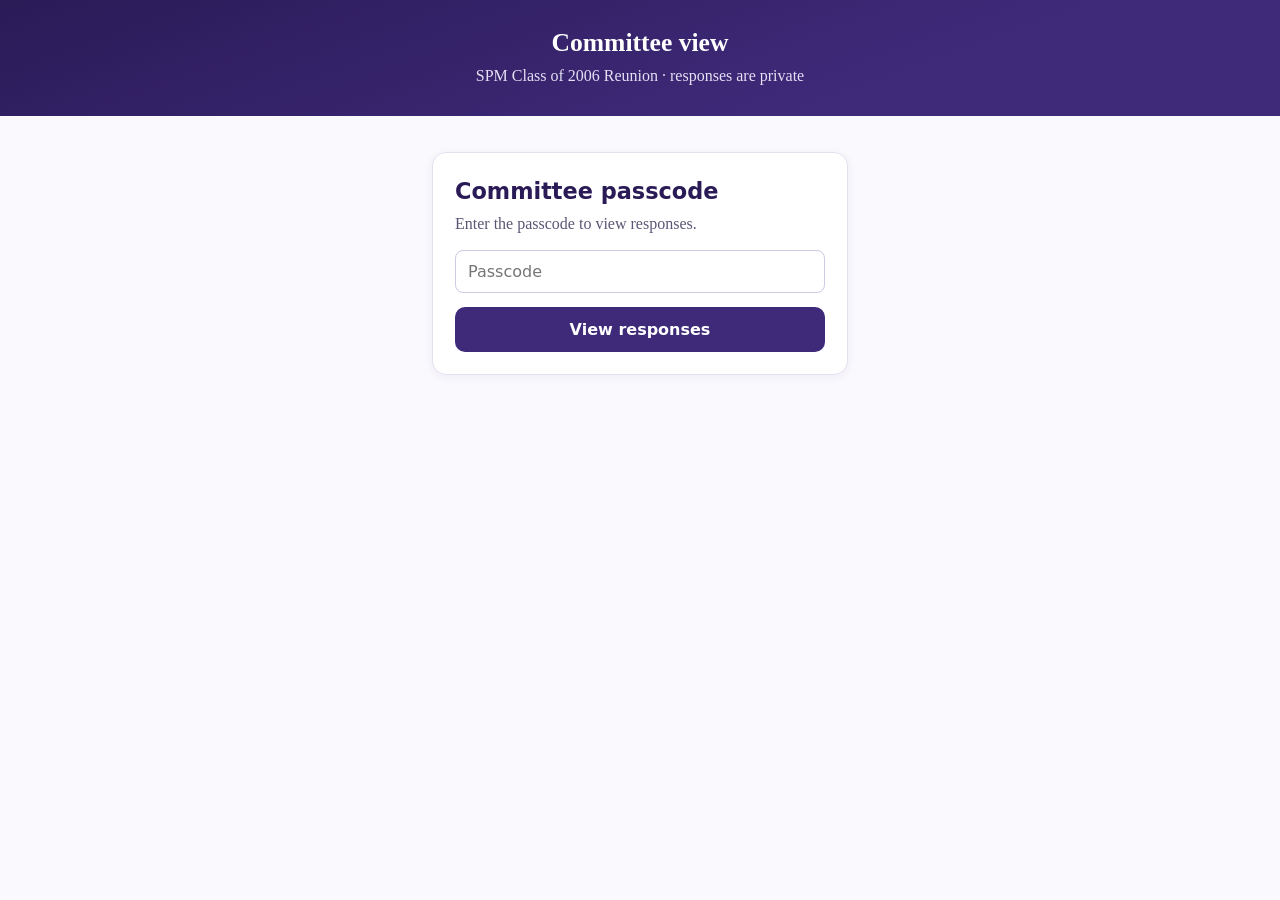
==== admin.html @ de6e5af5 "SPM Class of 2006 reunion site" ====
<!doctype html>
<html lang="en">
<head>
<meta charset="utf-8">
<meta name="viewport" content="width=device-width, initial-scale=1">
<meta name="robots" content="noindex,nofollow">
<title>Committee – SPM Class of 2006</title>
<link rel="stylesheet" href="style.css">
</head>
<body>
<header class="hero" style="padding:28px 20px"><h1 style="font-size:1.6rem;margin:0">Committee view</h1><p style="margin:.4em auto 0;font-size:1rem">SPM Class of 2006 Reunion &middot; responses are private</p></header>
<div class="admin">
  <section class="card" id="login" style="max-width:26rem;margin:20px auto">
    <h2>Committee passcode</h2>
    <p class="sub">Enter the passcode to view responses.</p>
    <form id="lf" onsubmit="return false">
      <input id="pass" type="password" autocomplete="current-password" placeholder="Passcode" required>
      <div class="msg err" id="lerr" hidden></div>
      <button id="lbtn" type="submit" style="margin-top:14px;width:100%">View responses</button>
    </form>
  </section>
  <section id="dash" hidden>
    <div class="counts" id="counts"></div>
    <div class="tools">
      <input id="q" type="search" placeholder="Search name, email, note…">
      <select id="flt" style="max-width:10rem"><option value="">All responses</option><option value="yes">Yes</option><option value="maybe">Maybe</option><option value="no">No</option></select>
      <button class="secondary" id="csv">Download CSV</button>
      <button class="secondary" id="refresh">Refresh</button>
      <button class="secondary" id="logout">Lock</button>
    </div>
    <div class="tablewrap"><table><thead><tr>
      <th>Received</th><th>Name</th><th>Maiden</th><th>Email</th><th>Phone</th><th>RSVP</th><th>Guests</th><th>Address</th><th>Note</th><th></th>
    </tr></thead><tbody id="rows"></tbody></table></div>
    <p class="sub" id="empty" hidden style="padding:16px">No responses yet.</p>
  </section>
</div>
<script src="config.js"></script>
<script src="app.js"></script>
<script>
(function(){
  var $=function(i){return document.getElementById(i)}, rpc=window.reunionRpc, data=[], KEY="spm06_pass";
  function esc(s){return String(s==null?"":s).replace(/[&<>"']/g,function(c){return {"&":"&amp;","<":"&lt;",">":"&gt;",'"':"&quot;","'":"&#39;"}[c]})}
  function fmt(d){return new Date(d).toLocaleString([], {year:"numeric",month:"short",day:"numeric",hour:"numeric",minute:"2-digit"})}
  function load(pass,quiet){
    $("lbtn").disabled=true;
    return rpc("reunion_admin_list",{p_passcode:pass}).then(function(r){
      data=r||[]; sessionStorage.setItem(KEY,pass); $("login").hidden=true; $("dash").hidden=false; render();
    }).catch(function(e){
      sessionStorage.removeItem(KEY); $("login").hidden=false; $("dash").hidden=true;
      if(!quiet){var el=$("lerr"); el.textContent=(e.code==="28000"||e.status===400)?"That passcode isn't right.":"Couldn't load responses: "+e.message; el.hidden=false;}
    }).then(function(){$("lbtn").disabled=false});
  }
  function render(){
    var c={yes:0,maybe:0,no:0,head:0,maybeHead:0};
    data.forEach(function(r){c[r.attending]++; if(r.attending==="yes")c.head+=1+r.guests; if(r.attending==="maybe")c.maybeHead+=1+r.guests;});
    $("counts").innerHTML=[["Yes",c.yes],["Maybe",c.maybe],["No",c.no],["Confirmed headcount",c.head],["Headcount if all maybes come",c.head+c.maybeHead]]
      .map(function(x){return '<div class="stat"><b>'+x[1]+'</b><small>'+x[0]+'</small></div>'}).join("");
    var q=$("q").value.toLowerCase(), f=$("flt").value;
    var rows=data.filter(function(r){return (!f||r.attending===f)&&(!q||JSON.stringify(r).toLowerCase().indexOf(q)>-1)});
    $("rows").innerHTML=rows.map(function(r){return "<tr><td>"+esc(fmt(r.created_at))+"</td><td>"+esc(r.full_name)+"</td><td>"+esc(r.maiden_name)+"</td><td><a href='mailto:"+esc(r.email)+"'>"+esc(r.email)+"</a></td><td>"+esc(r.phone)+"</td><td><span class='pill "+r.attending+"'>"+r.attending+"</span></td><td>"+r.guests+"</td><td class='note'>"+esc(r.address)+"</td><td class='note'>"+esc(r.note)+"</td><td><button class='danger' data-id='"+esc(r.id)+"'>Delete</button></td></tr>"}).join("");
    $("empty").hidden=data.length>0;
  }
  function csvCell(v){v=v==null?"":String(v); if(/^[=+\-@\t\r]/.test(v))v="'"+v; return '"'+v.replace(/"/g,'""')+'"'}
  $("csv").onclick=function(){
    var h=["received","full_name","maiden_name","email","phone","attending","guests","address","note"];
    var lines=[h.join(",")].concat(data.map(function(r){return [r.created_at,r.full_name,r.maiden_name,r.email,r.phone,r.attending,r.guests,r.address,r.note].map(csvCell).join(",")}));
    var a=document.createElement("a"); a.href=URL.createObjectURL(new Blob(["\ufeff"+lines.join("\r\n")],{type:"text/csv"}));
    a.download="spm-2006-responses-"+new Date().toISOString().slice(0,10)+".csv"; document.body.appendChild(a); a.click(); a.remove();
  };
  $("lf").onsubmit=function(e){e.preventDefault(); $("lerr").hidden=true; load($("pass").value.trim());};
  $("refresh").onclick=function(){load(sessionStorage.getItem(KEY),true)};
  $("logout").onclick=function(){sessionStorage.removeItem(KEY); data=[]; $("pass").value=""; $("dash").hidden=true; $("login").hidden=false};
  $("q").oninput=render; $("flt").onchange=render;
  $("rows").onclick=function(e){var b=e.target.closest("button[data-id]"); if(!b)return;
    if(!confirm("Delete this response permanently?"))return;
    rpc("reunion_admin_delete",{p_passcode:sessionStorage.getItem(KEY),p_id:b.getAttribute("data-id")}).then(function(){return load(sessionStorage.getItem(KEY),true)}).catch(function(e){alert("Delete failed: "+e.message)});};
  var saved=sessionStorage.getItem(KEY); if(saved) load(saved,true);
})();
</script>
</body>
</html>
---- style.css ----
:root{--purple:#3f2a7a;--purple-d:#2a1b57;--purple-l:#efeaf9;--silver:#b9b4c8;--ink:#1f1b2e;--bg:#faf9fd;--ok:#1f7a4d;--warn:#b26a00;--bad:#a1263a}
*{box-sizing:border-box}
html{-webkit-text-size-adjust:100%}
body{margin:0;font-family:Georgia,"Times New Roman",serif;color:var(--ink);background:var(--bg);line-height:1.5}
h1,h2,h3,.sans,label,button,input,select,textarea,table{font-family:system-ui,-apple-system,"Segoe UI",Roboto,Helvetica,Arial,sans-serif}
.hero{background:linear-gradient(160deg,var(--purple-d),var(--purple) 70%);color:#fff;text-align:center;padding:56px 20px 64px}
.hero .eyebrow{letter-spacing:.2em;text-transform:uppercase;font:600 .8rem system-ui,sans-serif;color:var(--silver)}
.hero h1{font-family:Georgia,serif;font-size:clamp(1.8rem,6vw,3rem);margin:.4em 0 .1em;line-height:1.15}
.hero .year{display:inline-block;margin:.2em 0;padding:.15em .9em;border:2px solid var(--silver);border-radius:999px;font:700 1.1rem system-ui,sans-serif;letter-spacing:.12em}
.hero p{max-width:34rem;margin:1em auto 0;color:#e6e0f5;font-size:1.1rem}
.wrap{max-width:40rem;margin:0 auto;padding:0 16px}
.card{background:#fff;border:1px solid #e4e0f0;border-radius:14px;padding:22px;box-shadow:0 2px 10px rgba(63,42,122,.06);margin:20px 0}
.save{margin-top:-34px;text-align:center}
.save .badge{display:inline-block;background:var(--purple);color:#fff;border-radius:999px;padding:.25em 1em;font:700 .8rem system-ui;letter-spacing:.15em;text-transform:uppercase}
.facts{display:grid;gap:14px;margin-top:14px}
@media(min-width:560px){.facts{grid-template-columns:1fr 1fr}}
.fact{background:var(--purple-l);border-radius:10px;padding:12px 14px;text-align:left}
.fact small{display:block;font:700 .7rem system-ui;letter-spacing:.14em;text-transform:uppercase;color:var(--purple)}
.fact span{font-size:1.1rem}
.fact.tbd span{color:#6c6685;font-style:italic}
h2{color:var(--purple-d);margin:0 0 4px;font-size:1.4rem}
.sub{margin:0 0 14px;color:#5b5675}
label{display:block;font-weight:600;font-size:.9rem;margin:14px 0 4px}
label .opt{font-weight:400;color:#756f90}
input,select,textarea{width:100%;font-size:16px;padding:11px 12px;border:1px solid #cfc9e2;border-radius:8px;background:#fff;color:var(--ink)}
input:focus,select:focus,textarea:focus{outline:2px solid var(--purple);outline-offset:1px;border-color:var(--purple)}
textarea{min-height:90px;resize:vertical}
.row{display:grid;gap:0 14px}
@media(min-width:560px){.row{grid-template-columns:1fr 1fr}}
.choices{display:flex;gap:8px;flex-wrap:wrap}
.choices label{flex:1;min-width:6rem;margin:0;font-weight:600}
.choices input{position:absolute;opacity:0;width:1px;height:1px}
.choices span{display:block;text-align:center;padding:12px;border:2px solid #cfc9e2;border-radius:10px;cursor:pointer;background:#fff}
.choices input:checked+span{background:var(--purple);color:#fff;border-color:var(--purple)}
.choices input:focus-visible+span{outline:2px solid var(--purple);outline-offset:2px}
button,.btn{background:var(--purple);color:#fff;border:0;border-radius:10px;padding:13px 22px;font-size:1rem;font-weight:700;cursor:pointer;text-decoration:none;display:inline-block}
button:hover,.btn:hover{background:var(--purple-d)}
button.secondary{background:#fff;color:var(--purple);border:2px solid var(--purple)}
button.danger{background:#fff;color:var(--bad);border:1px solid var(--bad);padding:6px 10px;font-size:.8rem}
button:disabled{opacity:.6;cursor:wait}
.submit{margin-top:22px;width:100%}
.hp{position:absolute;left:-9999px;height:0;overflow:hidden}
.msg{padding:12px 14px;border-radius:8px;margin-top:14px;font-family:system-ui}
.msg.err{background:#fdecef;color:var(--bad)}
.thanks{text-align:center;padding:20px 8px}
.thanks h2{font-size:1.7rem}
footer{text-align:center;color:#776f95;font:.85rem system-ui;padding:30px 16px 40px}
footer a{color:inherit}
/* admin */
.admin{max-width:78rem;margin:0 auto;padding:16px}
.counts{display:grid;grid-template-columns:repeat(2,1fr);gap:10px;margin:14px 0}
@media(min-width:700px){.counts{grid-template-columns:repeat(5,1fr)}}
.stat{background:#fff;border:1px solid #e4e0f0;border-radius:12px;padding:12px;text-align:center}
.stat b{display:block;font-size:1.8rem;color:var(--purple-d)}
.stat small{font:700 .7rem system-ui;letter-spacing:.1em;text-transform:uppercase;color:#6c6685}
.tools{display:flex;gap:10px;flex-wrap:wrap;align-items:center;margin:10px 0}
.tools input{max-width:20rem}
.tablewrap{overflow-x:auto;background:#fff;border:1px solid #e4e0f0;border-radius:12px}
table{border-collapse:collapse;width:100%;font-size:.88rem}
th,td{text-align:left;padding:9px 10px;border-bottom:1px solid #eee9f7;vertical-align:top}
th{background:var(--purple-l);color:var(--purple-d);white-space:nowrap}
td.note{min-width:14rem;max-width:26rem;white-space:pre-wrap}
.pill{display:inline-block;padding:2px 9px;border-radius:999px;font-weight:700;font-size:.78rem;color:#fff}
.pill.yes{background:var(--ok)}.pill.maybe{background:var(--warn)}.pill.no{background:var(--bad)}
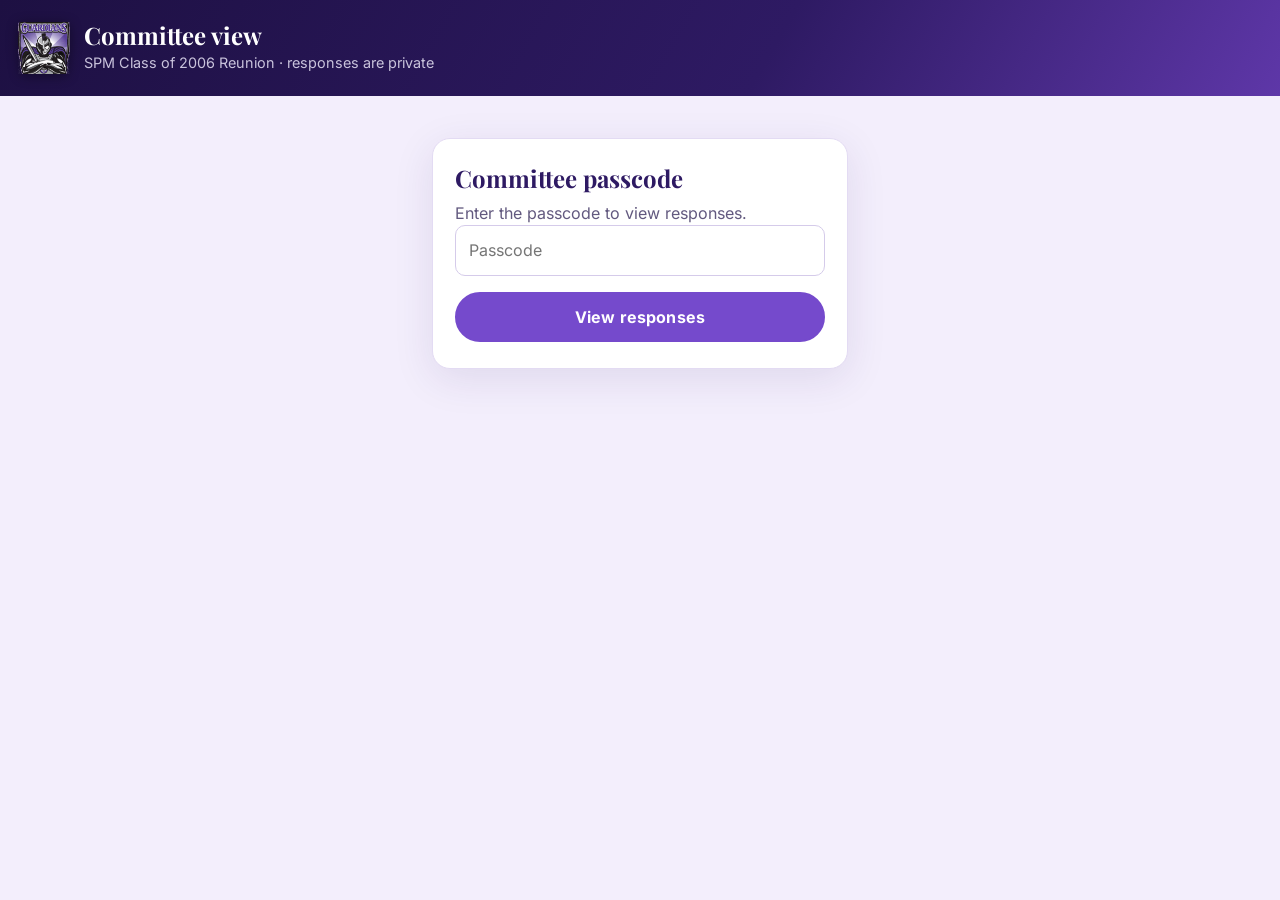
==== commit 85ba3461: "Redesign: school purple/white, photo hero, countdown, gallery, self-hosted fonts and optimized image" ====
--- a/admin.html
+++ b/admin.html
@@ -5,18 +5,19 @@
 <meta name="viewport" content="width=device-width, initial-scale=1">
 <meta name="robots" content="noindex,nofollow">
 <title>Committee – SPM Class of 2006</title>
+<link rel="icon" href="img/guardians.webp" type="image/webp">
 <link rel="stylesheet" href="style.css">
 </head>
-<body>
-<header class="hero" style="padding:28px 20px"><h1 style="font-size:1.6rem;margin:0">Committee view</h1><p style="margin:.4em auto 0;font-size:1rem">SPM Class of 2006 Reunion &middot; responses are private</p></header>
+<body class="adminpage">
+<header class="top"><div class="in"><img src="img/guardians.webp" alt=""><div><h1>Committee view</h1><p>SPM Class of 2006 Reunion &middot; responses are private</p></div></div></header>
 <div class="admin">
-  <section class="card" id="login" style="max-width:26rem;margin:20px auto">
-    <h2>Committee passcode</h2>
+  <section class="card" id="login" style="max-width:26rem">
+    <h2 style="font-size:1.5rem">Committee passcode</h2>
     <p class="sub">Enter the passcode to view responses.</p>
     <form id="lf" onsubmit="return false">
       <input id="pass" type="password" autocomplete="current-password" placeholder="Passcode" required>
       <div class="msg err" id="lerr" hidden></div>
-      <button id="lbtn" type="submit" style="margin-top:14px;width:100%">View responses</button>
+      <button id="lbtn" type="submit" style="margin-top:16px;width:100%">View responses</button>
     </form>
   </section>
   <section id="dash" hidden>
--- a/style.css
+++ b/style.css
@@ -1,64 +1,200 @@
-:root{--purple:#3f2a7a;--purple-d:#2a1b57;--purple-l:#efeaf9;--silver:#b9b4c8;--ink:#1f1b2e;--bg:#faf9fd;--ok:#1f7a4d;--warn:#b26a00;--bad:#a1263a}
+@font-face {
+  font-family: 'Inter';
+  font-style: normal;
+  font-weight: 400;
+  font-display: swap;
+  src: url(fonts/Inter-567244.woff2) format('woff2');
+  unicode-range: U+0000-00FF, U+0131, U+0152-0153, U+02BB-02BC, U+02C6, U+02DA, U+02DC, U+0304, U+0308, U+0329, U+2000-206F, U+20AC, U+2122, U+2191, U+2193, U+2212, U+2215, U+FEFF, U+FFFD;
+}
+@font-face {
+  font-family: 'Inter';
+  font-style: normal;
+  font-weight: 500;
+  font-display: swap;
+  src: url(fonts/Inter-567244.woff2) format('woff2');
+  unicode-range: U+0000-00FF, U+0131, U+0152-0153, U+02BB-02BC, U+02C6, U+02DA, U+02DC, U+0304, U+0308, U+0329, U+2000-206F, U+20AC, U+2122, U+2191, U+2193, U+2212, U+2215, U+FEFF, U+FFFD;
+}
+@font-face {
+  font-family: 'Inter';
+  font-style: normal;
+  font-weight: 600;
+  font-display: swap;
+  src: url(fonts/Inter-567244.woff2) format('woff2');
+  unicode-range: U+0000-00FF, U+0131, U+0152-0153, U+02BB-02BC, U+02C6, U+02DA, U+02DC, U+0304, U+0308, U+0329, U+2000-206F, U+20AC, U+2122, U+2191, U+2193, U+2212, U+2215, U+FEFF, U+FFFD;
+}
+@font-face {
+  font-family: 'Inter';
+  font-style: normal;
+  font-weight: 700;
+  font-display: swap;
+  src: url(fonts/Inter-567244.woff2) format('woff2');
+  unicode-range: U+0000-00FF, U+0131, U+0152-0153, U+02BB-02BC, U+02C6, U+02DA, U+02DC, U+0304, U+0308, U+0329, U+2000-206F, U+20AC, U+2122, U+2191, U+2193, U+2212, U+2215, U+FEFF, U+FFFD;
+}
+@font-face {
+  font-family: 'Playfair Display';
+  font-style: normal;
+  font-weight: 600;
+  font-display: swap;
+  src: url(fonts/PlayfairDisplay-48d1e9.woff2) format('woff2');
+  unicode-range: U+0000-00FF, U+0131, U+0152-0153, U+02BB-02BC, U+02C6, U+02DA, U+02DC, U+0304, U+0308, U+0329, U+2000-206F, U+20AC, U+2122, U+2191, U+2193, U+2212, U+2215, U+FEFF, U+FFFD;
+}
+@font-face {
+  font-family: 'Playfair Display';
+  font-style: normal;
+  font-weight: 700;
+  font-display: swap;
+  src: url(fonts/PlayfairDisplay-48d1e9.woff2) format('woff2');
+  unicode-range: U+0000-00FF, U+0131, U+0152-0153, U+02BB-02BC, U+02C6, U+02DA, U+02DC, U+0304, U+0308, U+0329, U+2000-206F, U+20AC, U+2122, U+2191, U+2193, U+2212, U+2215, U+FEFF, U+FFFD;
+}
+@font-face {
+  font-family: 'Playfair Display';
+  font-style: normal;
+  font-weight: 800;
+  font-display: swap;
+  src: url(fonts/PlayfairDisplay-48d1e9.woff2) format('woff2');
+  unicode-range: U+0000-00FF, U+0131, U+0152-0153, U+02BB-02BC, U+02C6, U+02DA, U+02DC, U+0304, U+0308, U+0329, U+2000-206F, U+20AC, U+2122, U+2191, U+2193, U+2212, U+2215, U+FEFF, U+FFFD;
+}
+/* ===== SPM Class of 2006 — purple & white =====
+   Brand purple #754ACC (school color per MaxPreps school profile; matches the Guardians shield). */
+:root{
+  --purple:#754ACC; --purple-m:#5E37A8; --purple-d:#2E1A63; --purple-dd:#1d1042;
+  --lav:#F3EEFC; --lav2:#E6DCF8; --silver:#C9C3DC; --ink:#1E1735; --muted:#62597F; --line:#E3DBF3;
+  --bg:#FFFFFF; --ok:#1F7A4D; --warn:#B26A00; --bad:#A1263A;
+  --serif:'Playfair Display',Georgia,'Times New Roman',serif;
+  --sans:'Inter',system-ui,-apple-system,'Segoe UI',Roboto,Helvetica,Arial,sans-serif;
+}
 *{box-sizing:border-box}
-html{-webkit-text-size-adjust:100%}
-body{margin:0;font-family:Georgia,"Times New Roman",serif;color:var(--ink);background:var(--bg);line-height:1.5}
-h1,h2,h3,.sans,label,button,input,select,textarea,table{font-family:system-ui,-apple-system,"Segoe UI",Roboto,Helvetica,Arial,sans-serif}
-.hero{background:linear-gradient(160deg,var(--purple-d),var(--purple) 70%);color:#fff;text-align:center;padding:56px 20px 64px}
-.hero .eyebrow{letter-spacing:.2em;text-transform:uppercase;font:600 .8rem system-ui,sans-serif;color:var(--silver)}
-.hero h1{font-family:Georgia,serif;font-size:clamp(1.8rem,6vw,3rem);margin:.4em 0 .1em;line-height:1.15}
-.hero .year{display:inline-block;margin:.2em 0;padding:.15em .9em;border:2px solid var(--silver);border-radius:999px;font:700 1.1rem system-ui,sans-serif;letter-spacing:.12em}
-.hero p{max-width:34rem;margin:1em auto 0;color:#e6e0f5;font-size:1.1rem}
-.wrap{max-width:40rem;margin:0 auto;padding:0 16px}
-.card{background:#fff;border:1px solid #e4e0f0;border-radius:14px;padding:22px;box-shadow:0 2px 10px rgba(63,42,122,.06);margin:20px 0}
-.save{margin-top:-34px;text-align:center}
-.save .badge{display:inline-block;background:var(--purple);color:#fff;border-radius:999px;padding:.25em 1em;font:700 .8rem system-ui;letter-spacing:.15em;text-transform:uppercase}
-.facts{display:grid;gap:14px;margin-top:14px}
-@media(min-width:560px){.facts{grid-template-columns:1fr 1fr}}
-.fact{background:var(--purple-l);border-radius:10px;padding:12px 14px;text-align:left}
-.fact small{display:block;font:700 .7rem system-ui;letter-spacing:.14em;text-transform:uppercase;color:var(--purple)}
-.fact span{font-size:1.1rem}
-.fact.tbd span{color:#6c6685;font-style:italic}
-h2{color:var(--purple-d);margin:0 0 4px;font-size:1.4rem}
-.sub{margin:0 0 14px;color:#5b5675}
-label{display:block;font-weight:600;font-size:.9rem;margin:14px 0 4px}
-label .opt{font-weight:400;color:#756f90}
-input,select,textarea{width:100%;font-size:16px;padding:11px 12px;border:1px solid #cfc9e2;border-radius:8px;background:#fff;color:var(--ink)}
-input:focus,select:focus,textarea:focus{outline:2px solid var(--purple);outline-offset:1px;border-color:var(--purple)}
-textarea{min-height:90px;resize:vertical}
-.row{display:grid;gap:0 14px}
-@media(min-width:560px){.row{grid-template-columns:1fr 1fr}}
-.choices{display:flex;gap:8px;flex-wrap:wrap}
-.choices label{flex:1;min-width:6rem;margin:0;font-weight:600}
+html{-webkit-text-size-adjust:100%;scroll-behavior:smooth}
+body{margin:0;font-family:var(--sans);color:var(--ink);background:var(--bg);line-height:1.55;font-size:16px}
+h1,h2,h3{font-family:var(--serif);line-height:1.15;margin:0}
+a{color:var(--purple-m)}
+img{max-width:100%;height:auto;display:block}
+.wrap{max-width:62rem;margin:0 auto;padding:0 18px}
+.narrow{max-width:42rem;margin-left:auto;margin-right:auto}
+
+/* ---- hero ---- */
+.hero{position:relative;color:#fff;text-align:center;overflow:hidden;isolation:isolate;
+  background:var(--purple-d) url(img/hero-sm.webp) center 40%/cover no-repeat}
+@media(min-width:900px){.hero{background-image:url(img/hero.webp)}}
+.hero::before{content:"";position:absolute;inset:0;z-index:-1;
+  background:linear-gradient(180deg,rgba(29,16,66,.55) 0%,rgba(46,26,99,.50) 40%,rgba(29,16,66,.90) 100%)}
+.hero-in{max-width:46rem;margin:0 auto;padding:44px 20px 56px}
+.crest{width:112px;height:112px;margin:0 auto 14px;filter:drop-shadow(0 6px 18px rgba(0,0,0,.45))}
+.crest img{width:100%;height:100%;object-fit:contain}
+.eyebrow{font:600 .78rem var(--sans);letter-spacing:.24em;text-transform:uppercase;color:var(--silver)}
+.hero h1{font-size:clamp(2.5rem,10vw,4.6rem);font-weight:800;margin:.25em 0 .1em;letter-spacing:-.01em;text-shadow:0 2px 20px rgba(0,0,0,.35)}
+.school{font:600 1.05rem var(--serif);font-style:italic;color:#fff;opacity:.95;margin:0}
+.year{display:inline-block;margin:.9em 0 0;padding:.3em 1.1em;border:1px solid rgba(255,255,255,.55);border-radius:999px;font:600 .8rem var(--sans);letter-spacing:.2em;text-transform:uppercase;background:rgba(255,255,255,.08);backdrop-filter:blur(4px)}
+.tagline{max-width:32rem;margin:1.1em auto 0;color:#EDE7FB;font-size:1.1rem}
+.hero-date{margin:1.4em 0 .2em;font:700 clamp(1.3rem,5vw,1.9rem) var(--serif)}
+.hero-date.tbd{font-style:italic;font-weight:600;opacity:.9}
+.countdown{display:flex;justify-content:center;gap:10px;margin:18px auto 6px}
+.cd{min-width:64px;padding:10px 6px;border-radius:12px;background:rgba(255,255,255,.12);border:1px solid rgba(255,255,255,.3);backdrop-filter:blur(6px)}
+.cd b{display:block;font:700 1.9rem var(--serif);line-height:1.1;font-variant-numeric:tabular-nums}
+.cd small{font:600 .62rem var(--sans);letter-spacing:.16em;text-transform:uppercase;color:var(--silver)}
+@media(min-width:560px){.cd{min-width:82px;padding:12px 8px}.cd b{font-size:2.4rem}}
+.cd-note{font:500 .85rem var(--sans);color:var(--silver);margin:0}
+.cta{display:flex;gap:12px;justify-content:center;flex-wrap:wrap;margin-top:26px}
+
+/* ---- buttons ---- */
+button,.btn{font-family:var(--sans);background:var(--purple);color:#fff;border:2px solid var(--purple);border-radius:999px;padding:13px 26px;font-size:1rem;font-weight:700;cursor:pointer;text-decoration:none;display:inline-block;transition:.15s;letter-spacing:.01em}
+button:hover,.btn:hover{background:var(--purple-m);border-color:var(--purple-m)}
+.btn.light{background:#fff;color:var(--purple-d);border-color:#fff}
+.btn.light:hover{background:var(--lav);border-color:var(--lav)}
+.btn.ghost{background:transparent;color:#fff;border-color:rgba(255,255,255,.7)}
+.btn.ghost:hover{background:rgba(255,255,255,.14)}
+button.secondary,a.btn.secondary{background:#fff;color:var(--purple-m);border:2px solid var(--purple);padding:10px 20px;font-size:.92rem}
+button.secondary:hover,a.btn.secondary:hover{background:var(--lav)}
+button.danger{background:#fff;color:var(--bad);border:1px solid var(--bad);padding:5px 12px;font-size:.78rem}
+button.danger:hover{background:#fdecef}
+button:disabled{opacity:.6;cursor:wait}
+a:focus-visible,button:focus-visible{outline:3px solid #fff;outline-offset:2px;box-shadow:0 0 0 5px var(--purple)}
+
+/* ---- sections ---- */
+section{padding:56px 0}
+.kicker{font:700 .75rem var(--sans);letter-spacing:.22em;text-transform:uppercase;color:var(--purple);margin-bottom:8px}
+h2{color:var(--purple-d);font-size:clamp(1.6rem,5vw,2.2rem);font-weight:700}
+.sub{color:var(--muted);margin:.5em 0 0}
+.center{text-align:center}
+.divider{width:56px;height:3px;background:var(--purple);border-radius:3px;margin:14px auto 0}
+
+.save{background:var(--lav)}
+.facts{display:grid;gap:14px;margin:26px 0 8px;text-align:left}
+@media(min-width:620px){.facts{grid-template-columns:1fr 1fr}}
+.fact{background:#fff;border:1px solid var(--line);border-left:5px solid var(--purple);border-radius:14px;padding:16px 18px;box-shadow:0 4px 18px rgba(46,26,99,.06)}
+.fact small{display:block;font:700 .7rem var(--sans);letter-spacing:.18em;text-transform:uppercase;color:var(--purple)}
+.fact span{font:600 1.25rem var(--serif);color:var(--purple-d)}
+.fact.tbd span{color:var(--muted);font-style:italic;font-weight:500}
+.calbox{margin-top:22px;display:flex;gap:10px;justify-content:center;flex-wrap:wrap;align-items:center}
+.calbox .lbl{width:100%;font:700 .72rem var(--sans);letter-spacing:.18em;text-transform:uppercase;color:var(--purple)}
+
+.stats{display:grid;grid-template-columns:repeat(3,1fr);gap:10px;margin-top:28px}
+.stats div{text-align:center;padding:16px 6px;border-radius:14px;background:var(--lav)}
+.stats b{display:block;font:800 clamp(1.8rem,7vw,2.6rem) var(--serif);color:var(--purple-m);line-height:1}
+.stats span{font:600 .72rem var(--sans);letter-spacing:.12em;text-transform:uppercase;color:var(--muted)}
+.about p{font-size:1.08rem}
+
+.gallery{display:grid;gap:12px;margin-top:26px;grid-template-columns:1fr}
+@media(min-width:620px){.gallery{grid-template-columns:repeat(2,1fr)}}
+@media(min-width:900px){.gallery{grid-template-columns:repeat(4,1fr)}}
+.gallery figure{margin:0;border-radius:14px;overflow:hidden;background:#fff;border:1px solid var(--line);box-shadow:0 4px 18px rgba(46,26,99,.07)}
+.gallery img{width:100%;height:auto;aspect-ratio:4/3;object-fit:cover}
+.gallery figcaption{padding:10px 12px;font:600 .85rem var(--sans);color:var(--purple-d);border-top:3px solid var(--purple)}
+.photo-ask{margin-top:22px;padding:16px 18px;border:1.5px dashed var(--purple);border-radius:14px;background:#fff;text-align:center;color:var(--muted);font-size:.95rem}
+
+.rsvp-sec{background:linear-gradient(180deg,#fff,var(--lav))}
+.card{background:#fff;border:1px solid var(--line);border-radius:18px;padding:26px 22px;box-shadow:0 10px 40px rgba(46,26,99,.10)}
+label{display:block;font-weight:600;font-size:.88rem;margin:16px 0 6px;color:var(--purple-d)}
+label .opt{font-weight:400;color:var(--muted)}
+input,select,textarea{width:100%;font:inherit;font-size:16px;padding:12px 13px;border:1.5px solid #D5CBEA;border-radius:10px;background:#fff;color:var(--ink)}
+input:focus,select:focus,textarea:focus{outline:3px solid rgba(117,74,204,.28);border-color:var(--purple)}
+textarea{min-height:96px;resize:vertical}
+.row{display:grid;gap:0 16px}
+@media(min-width:620px){.row{grid-template-columns:1fr 1fr}}
+.choices{display:flex;gap:10px;flex-wrap:wrap}
+.choices label{flex:1;min-width:6rem;margin:0}
 .choices input{position:absolute;opacity:0;width:1px;height:1px}
-.choices span{display:block;text-align:center;padding:12px;border:2px solid #cfc9e2;border-radius:10px;cursor:pointer;background:#fff}
+.choices span{display:block;text-align:center;padding:13px;border:2px solid #D5CBEA;border-radius:12px;cursor:pointer;background:#fff;font-weight:700;color:var(--purple-d);transition:.12s}
+.choices span:hover{border-color:var(--purple)}
 .choices input:checked+span{background:var(--purple);color:#fff;border-color:var(--purple)}
-.choices input:focus-visible+span{outline:2px solid var(--purple);outline-offset:2px}
-button,.btn{background:var(--purple);color:#fff;border:0;border-radius:10px;padding:13px 22px;font-size:1rem;font-weight:700;cursor:pointer;text-decoration:none;display:inline-block}
-button:hover,.btn:hover{background:var(--purple-d)}
-button.secondary{background:#fff;color:var(--purple);border:2px solid var(--purple)}
-button.danger{background:#fff;color:var(--bad);border:1px solid var(--bad);padding:6px 10px;font-size:.8rem}
-button:disabled{opacity:.6;cursor:wait}
-.submit{margin-top:22px;width:100%}
+.choices input:focus-visible+span{outline:3px solid rgba(117,74,204,.4);outline-offset:2px}
+.submit{margin-top:24px;width:100%;padding:15px}
 .hp{position:absolute;left:-9999px;height:0;overflow:hidden}
-.msg{padding:12px 14px;border-radius:8px;margin-top:14px;font-family:system-ui}
+.msg{padding:12px 14px;border-radius:10px;margin-top:14px}
 .msg.err{background:#fdecef;color:var(--bad)}
-.thanks{text-align:center;padding:20px 8px}
-.thanks h2{font-size:1.7rem}
-footer{text-align:center;color:#776f95;font:.85rem system-ui;padding:30px 16px 40px}
-footer a{color:inherit}
-/* admin */
-.admin{max-width:78rem;margin:0 auto;padding:16px}
-.counts{display:grid;grid-template-columns:repeat(2,1fr);gap:10px;margin:14px 0}
+.thanks{text-align:center;padding:24px 6px}
+.thanks h2{font-size:2rem}
+
+footer{background:var(--purple-dd);color:#CFC6E8;text-align:center;padding:36px 18px 44px;font-size:.9rem}
+footer .mem{font:italic 600 1.05rem var(--serif);color:#fff;margin-bottom:6px}
+footer a{color:#fff}
+.credits{margin-top:18px;font-size:.75rem;line-height:1.6;color:#A99FCB;max-width:50rem;margin-left:auto;margin-right:auto}
+.credits a{color:#D8D0F0}
+
+/* ---- committee ---- */
+.top{background:linear-gradient(120deg,var(--purple-dd),var(--purple-d) 60%,var(--purple-m));color:#fff;padding:22px 18px}
+.top .in{max-width:78rem;margin:0 auto;display:flex;align-items:center;gap:14px}
+.top img{width:52px;height:52px;object-fit:contain;filter:drop-shadow(0 2px 6px rgba(0,0,0,.4))}
+.top h1{font-size:1.5rem}
+.top p{margin:2px 0 0;color:var(--silver);font-size:.9rem}
+body.adminpage{background:var(--lav);min-height:100vh}
+.admin{max-width:78rem;margin:0 auto;padding:18px}
+.admin .card{margin:24px auto}
+.counts{display:grid;grid-template-columns:repeat(2,1fr);gap:10px;margin:6px 0 16px}
 @media(min-width:700px){.counts{grid-template-columns:repeat(5,1fr)}}
-.stat{background:#fff;border:1px solid #e4e0f0;border-radius:12px;padding:12px;text-align:center}
-.stat b{display:block;font-size:1.8rem;color:var(--purple-d)}
-.stat small{font:700 .7rem system-ui;letter-spacing:.1em;text-transform:uppercase;color:#6c6685}
+.stat{background:#fff;border:1px solid var(--line);border-top:4px solid var(--purple);border-radius:12px;padding:12px;text-align:center}
+.stat b{display:block;font:800 2rem var(--serif);color:var(--purple-m)}
+.stat small{font:700 .66rem var(--sans);letter-spacing:.1em;text-transform:uppercase;color:var(--muted)}
 .tools{display:flex;gap:10px;flex-wrap:wrap;align-items:center;margin:10px 0}
 .tools input{max-width:20rem}
-.tablewrap{overflow-x:auto;background:#fff;border:1px solid #e4e0f0;border-radius:12px}
+.tools select{max-width:11rem}
+.tablewrap{overflow-x:auto;background:#fff;border:1px solid var(--line);border-radius:14px}
 table{border-collapse:collapse;width:100%;font-size:.88rem}
-th,td{text-align:left;padding:9px 10px;border-bottom:1px solid #eee9f7;vertical-align:top}
-th{background:var(--purple-l);color:var(--purple-d);white-space:nowrap}
+th,td{text-align:left;padding:10px 11px;border-bottom:1px solid #EEE8F9;vertical-align:top}
+th{background:var(--purple-d);color:#fff;white-space:nowrap;font-weight:600;font-size:.8rem;letter-spacing:.04em}
+tr:hover td{background:#faf8fe}
 td.note{min-width:14rem;max-width:26rem;white-space:pre-wrap}
-.pill{display:inline-block;padding:2px 9px;border-radius:999px;font-weight:700;font-size:.78rem;color:#fff}
+.pill{display:inline-block;padding:2px 10px;border-radius:999px;font-weight:700;font-size:.76rem;color:#fff;text-transform:capitalize}
 .pill.yes{background:var(--ok)}.pill.maybe{background:var(--warn)}.pill.no{background:var(--bad)}
+
+@media(prefers-reduced-motion:reduce){html{scroll-behavior:auto}*{transition:none!important}}
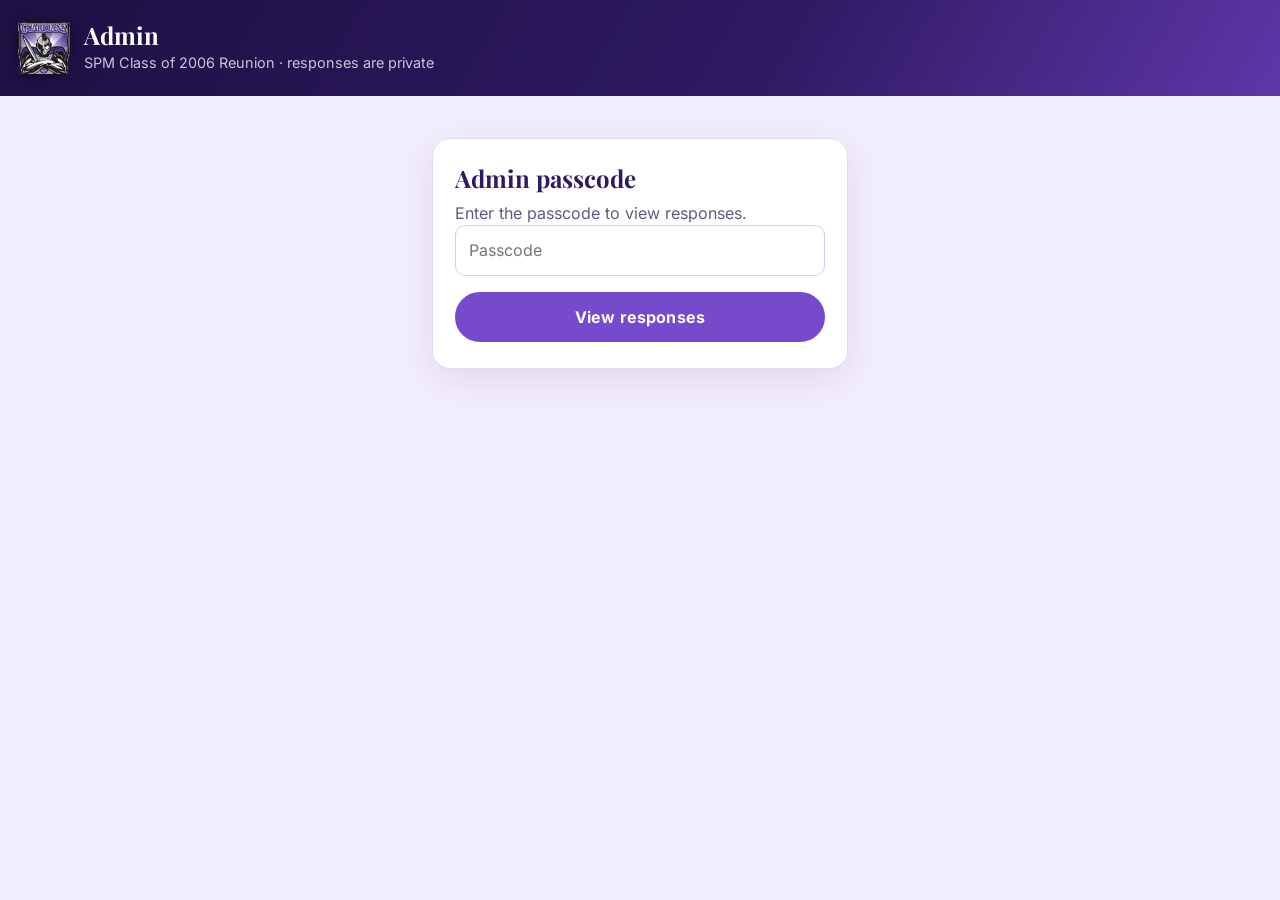
==== commit fb7ea0aa: "Rename Committee to Admin; add Admin footer link" ====
--- a/admin.html
+++ b/admin.html
@@ -4,15 +4,15 @@
 <meta charset="utf-8">
 <meta name="viewport" content="width=device-width, initial-scale=1">
 <meta name="robots" content="noindex,nofollow">
-<title>Committee – SPM Class of 2006</title>
+<title>Admin – SPM Class of 2006</title>
 <link rel="icon" href="img/guardians.webp" type="image/webp">
 <link rel="stylesheet" href="style.css">
 </head>
 <body class="adminpage">
-<header class="top"><div class="in"><img src="img/guardians.webp" alt=""><div><h1>Committee view</h1><p>SPM Class of 2006 Reunion &middot; responses are private</p></div></div></header>
+<header class="top"><div class="in"><img src="img/guardians.webp" alt=""><div><h1>Admin</h1><p>SPM Class of 2006 Reunion &middot; responses are private</p></div></div></header>
 <div class="admin">
   <section class="card" id="login" style="max-width:26rem">
-    <h2 style="font-size:1.5rem">Committee passcode</h2>
+    <h2 style="font-size:1.5rem">Admin passcode</h2>
     <p class="sub">Enter the passcode to view responses.</p>
     <form id="lf" onsubmit="return false">
       <input id="pass" type="password" autocomplete="current-password" placeholder="Passcode" required>
@@ -33,6 +33,14 @@
       <th>Received</th><th>Name</th><th>Maiden</th><th>Email</th><th>Phone</th><th>RSVP</th><th>Guests</th><th>Address</th><th>Note</th><th></th>
     </tr></thead><tbody id="rows"></tbody></table></div>
     <p class="sub" id="empty" hidden style="padding:16px">No responses yet.</p>
+    <h2 style="margin:34px 0 4px">Photo moderation</h2>
+    <p class="sub" id="ph-sum" style="margin-bottom:10px"></p>
+    <h3 class="ph-h">Pending approval</h3>
+    <div class="pgrid" id="ph-pending"></div>
+    <p class="sub" id="ph-pending-empty" hidden>Nothing waiting.</p>
+    <h3 class="ph-h">Approved (public)</h3>
+    <div class="pgrid" id="ph-approved"></div>
+    <p class="sub" id="ph-approved-empty" hidden>No approved photos yet.</p>
   </section>
 </div>
 <script src="config.js"></script>
@@ -45,7 +53,7 @@
   function load(pass,quiet){
     $("lbtn").disabled=true;
     return rpc("reunion_admin_list",{p_passcode:pass}).then(function(r){
-      data=r||[]; sessionStorage.setItem(KEY,pass); $("login").hidden=true; $("dash").hidden=false; render();
+      data=r||[]; sessionStorage.setItem(KEY,pass); $("login").hidden=true; $("dash").hidden=false; render(); if(window.loadPhotos)window.loadPhotos();
     }).catch(function(e){
       sessionStorage.removeItem(KEY); $("login").hidden=false; $("dash").hidden=true;
       if(!quiet){var el=$("lerr"); el.textContent=(e.code==="28000"||e.status===400)?"That passcode isn't right.":"Couldn't load responses: "+e.message; el.hidden=false;}
@@ -75,6 +83,18 @@
   $("rows").onclick=function(e){var b=e.target.closest("button[data-id]"); if(!b)return;
     if(!confirm("Delete this response permanently?"))return;
     rpc("reunion_admin_delete",{p_passcode:sessionStorage.getItem(KEY),p_id:b.getAttribute("data-id")}).then(function(){return load(sessionStorage.getItem(KEY),true)}).catch(function(e){alert("Delete failed: "+e.message)});};
+
+  /* ---- photo moderation (server-side passcode check in edge function) ---- */
+  var FN=window.REUNION.supabaseUrl+"/functions/v1/reunion-photos-admin";
+  function call(action,id){return fetch(FN,{method:"POST",headers:{"Content-Type":"application/json",apikey:window.REUNION.supabaseKey},body:JSON.stringify({passcode:sessionStorage.getItem(KEY),action:action,id:id})}).then(function(r){return r.json().then(function(j){if(!r.ok)throw new Error(j.error||"failed");return j})})}
+  function card(p,pending){return '<figure class="pc"><a href="'+esc(p.url)+'" target="_blank" rel="noopener"><img loading="lazy" src="'+esc(p.thumb)+'" alt=""></a><figcaption><b>'+esc(p.uploader_name)+'</b>'+(p.event_year?' &middot; '+esc(p.event_year):'')+'<br>'+esc(p.caption||"")+'<small>'+esc(fmt(p.created_at))+'</small><div class="pb">'+(pending?'<button data-a="approve" data-id="'+esc(p.id)+'">Approve</button>':'')+'<button class="danger" data-a="delete" data-id="'+esc(p.id)+'">Delete</button></div></figcaption></figure>'}
+  window.loadPhotos=function(){call("list").then(function(r){var pe=r.photos.filter(function(p){return !p.approved}),ap=r.photos.filter(function(p){return p.approved});
+    $("ph-pending").innerHTML=pe.map(function(p){return card(p,true)}).join(""); $("ph-approved").innerHTML=ap.map(function(p){return card(p,false)}).join("");
+    $("ph-pending-empty").hidden=pe.length>0; $("ph-approved-empty").hidden=ap.length>0; $("ph-sum").textContent=pe.length+" pending \u00b7 "+ap.length+" approved";
+  }).catch(function(e){$("ph-sum").textContent="Couldn't load photos: "+e.message})};
+  $("dash").addEventListener("click",function(e){var b=e.target.closest("button[data-a]"); if(!b)return; var a=b.getAttribute("data-a");
+    if(a==="delete"&&!confirm("Delete this photo permanently?"))return; b.disabled=true;
+    call(a,b.getAttribute("data-id")).then(window.loadPhotos).catch(function(x){alert("Failed: "+x.message);b.disabled=false})});
   var saved=sessionStorage.getItem(KEY); if(saved) load(saved,true);
 })();
 </script>
--- a/style.css
+++ b/style.css
@@ -135,8 +135,8 @@
 .about p{font-size:1.08rem}
 
 .gallery{display:grid;gap:12px;margin-top:26px;grid-template-columns:1fr}
-@media(min-width:620px){.gallery{grid-template-columns:repeat(2,1fr)}}
-@media(min-width:900px){.gallery{grid-template-columns:repeat(4,1fr)}}
+@media(min-width:620px){.gallery{grid-template-columns:repeat(3,1fr)}}
+@media(min-width:900px){.gallery{grid-template-columns:repeat(3,1fr)}}
 .gallery figure{margin:0;border-radius:14px;overflow:hidden;background:#fff;border:1px solid var(--line);box-shadow:0 4px 18px rgba(46,26,99,.07)}
 .gallery img{width:100%;height:auto;aspect-ratio:4/3;object-fit:cover}
 .gallery figcaption{padding:10px 12px;font:600 .85rem var(--sans);color:var(--purple-d);border-top:3px solid var(--purple)}
@@ -198,3 +198,45 @@
 .pill.yes{background:var(--ok)}.pill.maybe{background:var(--warn)}.pill.no{background:var(--bad)}
 
 @media(prefers-reduced-motion:reduce){html{scroll-behavior:auto}*{transition:none!important}}
+
+/* ---- photo wall ---- */
+.share{background:#fff}
+.gal2{display:grid;gap:10px;margin-top:26px;grid-template-columns:repeat(2,1fr)}
+@media(min-width:620px){.gal2{grid-template-columns:repeat(3,1fr)}}
+@media(min-width:900px){.gal2{grid-template-columns:repeat(4,1fr)}}
+.gal2 .ph{position:relative;padding:0;border:0;border-radius:12px;overflow:hidden;background:var(--lav);cursor:zoom-in;aspect-ratio:1/1;display:block}
+.gal2 .ph:hover{background:var(--lav)}
+.gal2 .ph img{width:100%;height:100%;object-fit:cover;transition:transform .25s}
+.gal2 .ph:hover img{transform:scale(1.04)}
+.gal2 .ph span{position:absolute;left:0;right:0;bottom:0;padding:18px 10px 8px;color:#fff;font:600 .78rem var(--sans);text-align:left;background:linear-gradient(transparent,rgba(29,16,66,.85));overflow:hidden;white-space:nowrap;text-overflow:ellipsis}
+.plist{list-style:none;margin:10px 0 0;padding:0}
+.plist li{display:flex;justify-content:space-between;align-items:center;gap:8px;padding:8px 12px;margin-top:6px;background:var(--lav);border-radius:10px;font-size:.88rem}
+.plist li span{overflow:hidden;text-overflow:ellipsis;white-space:nowrap}
+.plist small{color:var(--muted)}
+.plist .x{background:none;border:0;color:var(--bad);font-size:1.3rem;padding:0 6px;line-height:1;border-radius:6px}
+.plist .x:hover{background:#fdecef}
+input[type=file]{padding:10px;background:var(--lav);border-style:dashed}
+.msg.okk{background:#e8f6ee;color:var(--ok)}
+.lb{position:fixed;inset:0;z-index:50;background:rgba(20,10,48,.94);display:flex;align-items:center;justify-content:center;padding:18px}
+.lb[hidden]{display:none}
+.lb figure{margin:0;max-width:min(92vw,1100px);text-align:center}
+.lb img{max-height:78vh;max-width:100%;margin:0 auto;border-radius:8px;box-shadow:0 10px 50px rgba(0,0,0,.5)}
+.lb figcaption{color:#EDE7FB;margin-top:12px;font-size:.95rem}
+.lb-btn{position:absolute;background:rgba(255,255,255,.14);color:#fff;border:0;width:46px;height:46px;border-radius:50%;font-size:2rem;line-height:1;padding:0;display:flex;align-items:center;justify-content:center}
+.lb-btn:hover{background:rgba(255,255,255,.28)}
+.lb-close{top:14px;right:14px}.lb-prev{left:10px;top:50%}.lb-next{right:10px;top:50%}
+.ph-h{font:700 1rem var(--sans);color:var(--purple-d);margin:18px 0 8px}
+.pgrid{display:grid;gap:12px;grid-template-columns:repeat(auto-fill,minmax(190px,1fr))}
+.pc{margin:0;background:#fff;border:1px solid var(--line);border-radius:12px;overflow:hidden}
+.pc img{width:100%;aspect-ratio:4/3;object-fit:cover}
+.pc figcaption{padding:10px;font-size:.82rem}
+.pc small{display:block;color:var(--muted);margin-top:2px}
+.pb{display:flex;gap:6px;margin-top:8px}
+.pb button{padding:6px 12px;font-size:.78rem}
+footer.mini{background:var(--purple-dd);padding:18px;text-align:center;font-size:.75rem}
+footer.mini a{color:#A99FCB;text-decoration:none}
+footer.mini a:hover{color:#fff;text-decoration:underline}
+.credits-page{max-width:46rem;margin:0 auto;padding:28px 18px 60px}
+.credits-page h2{margin:26px 0 8px;font-size:1.25rem}
+.credits-page ul{padding-left:1.2rem}
+.credits-page li{margin:.5em 0}
